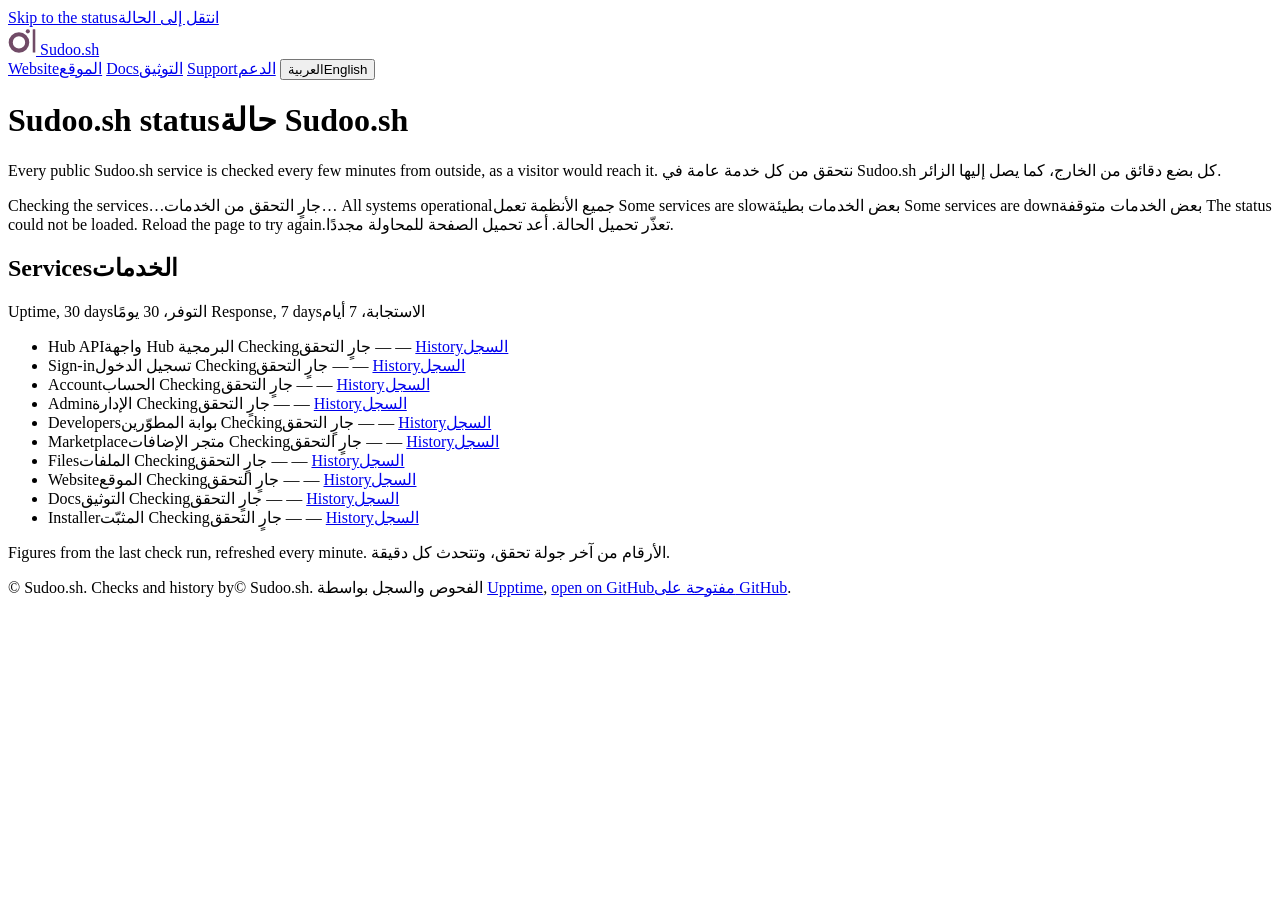
==== assets/index.html @ 8b9e57d1 "Serve our own light status page on status.sudoo.sh The home page is now a static page of our own in " ====
<!doctype html>
<html lang="en" dir="ltr">
  <head>
    <meta charset="utf-8" />
    <meta name="viewport" content="width=device-width, initial-scale=1" />
    <meta
      http-equiv="Content-Security-Policy"
      content="default-src 'none'; script-src 'self'; style-src 'self'; img-src 'self'; connect-src 'self' https://raw.githubusercontent.com https://api.github.com; base-uri 'none'; form-action 'none'"
    />
    <title>Sudoo.sh status</title>
    <meta
      name="description"
      content="Live status, uptime and response times of the Sudoo.sh website, documentation, marketplace, sign-in, account and API."
    />
    <link rel="canonical" href="https://status.sudoo.sh/" />
    <link rel="icon" href="/favicon.svg" type="image/svg+xml" />
    <meta name="color-scheme" content="light dark" />
    <meta name="theme-color" media="(prefers-color-scheme: light)" content="#fafafa" />
    <meta name="theme-color" media="(prefers-color-scheme: dark)" content="#141415" />
    <meta name="referrer" content="strict-origin-when-cross-origin" />
    <script src="/sudoo-boot.js"></script>
    <link rel="stylesheet" href="/sudoo-status.css" />
    <link rel="preconnect" href="https://raw.githubusercontent.com" crossorigin />
    <script src="/sudoo-status.js" defer></script>
  </head>
  <body>
    <a class="skip" href="#main"><span lang="en">Skip to the status</span><span lang="ar">انتقل إلى الحالة</span></a>
    <header class="top">
      <a class="brand" href="https://sudoo.sh">
        <img src="/favicon.svg" width="28" height="28" alt="" />
        <span>Sudoo<span class="faint">.sh</span></span>
      </a>
      <nav aria-label="Sudoo.sh">
        <a href="https://sudoo.sh"><span lang="en">Website</span><span lang="ar">الموقع</span></a>
        <a href="https://docs.sudoo.sh"><span lang="en">Docs</span><span lang="ar">التوثيق</span></a>
        <a href="mailto:support@sudoo.sh"><span lang="en">Support</span><span lang="ar">الدعم</span></a>
        <button type="button" class="switch-language" data-switch-language>
          <span lang="en">العربية</span><span lang="ar">English</span>
        </button>
      </nav>
    </header>
    <main id="main">
      <h1><span lang="en">Sudoo.sh status</span><span lang="ar">حالة Sudoo.sh</span></h1>
      <p class="lead">
        <span lang="en">Every public Sudoo.sh service is checked every few minutes from outside, as a visitor would reach it.</span>
        <span lang="ar">نتحقق من كل خدمة عامة في Sudoo.sh كل بضع دقائق من الخارج، كما يصل إليها الزائر.</span>
      </p>
      <section class="overall" data-overall="checking" aria-live="polite">
        <span class="dot" aria-hidden="true"></span>
        <p>
          <span data-overall-text="checking"><span lang="en">Checking the services…</span><span lang="ar">جارٍ التحقق من الخدمات…</span></span>
          <span data-overall-text="up"><span lang="en">All systems operational</span><span lang="ar">جميع الأنظمة تعمل</span></span>
          <span data-overall-text="degraded"><span lang="en">Some services are slow</span><span lang="ar">بعض الخدمات بطيئة</span></span>
          <span data-overall-text="down"><span lang="en">Some services are down</span><span lang="ar">بعض الخدمات متوقفة</span></span>
          <span data-overall-text="unknown"><span lang="en">The status could not be loaded. Reload the page to try again.</span><span lang="ar">تعذّر تحميل الحالة. أعد تحميل الصفحة للمحاولة مجددًا.</span></span>
        </p>
      </section>
      <section aria-labelledby="services-heading">
        <div class="list-head">
          <h2 id="services-heading"><span lang="en">Services</span><span lang="ar">الخدمات</span></h2>
          <span class="column"><span lang="en">Uptime, 30 days</span><span lang="ar">التوفر، 30 يومًا</span></span>
          <span class="column"><span lang="en">Response, 7 days</span><span lang="ar">الاستجابة، 7 أيام</span></span>
        </div>
        <ul class="services">
          <li class="service" data-slug="hub-api">
            <span class="dot" aria-hidden="true"></span>
            <span class="name"><span lang="en">Hub API</span><span lang="ar">واجهة Hub البرمجية</span></span>
            <span class="state" data-field="state"><span lang="en">Checking</span><span lang="ar">جارٍ التحقق</span></span>
            <span class="figure" data-field="uptime" title="">—</span>
            <span class="figure" data-field="time">—</span>
            <a class="history" href="/history/hub-api"><span lang="en">History</span><span lang="ar">السجل</span></a>
          </li>
          <li class="service" data-slug="sign-in">
            <span class="dot" aria-hidden="true"></span>
            <span class="name"><span lang="en">Sign-in</span><span lang="ar">تسجيل الدخول</span></span>
            <span class="state" data-field="state"><span lang="en">Checking</span><span lang="ar">جارٍ التحقق</span></span>
            <span class="figure" data-field="uptime" title="">—</span>
            <span class="figure" data-field="time">—</span>
            <a class="history" href="/history/sign-in"><span lang="en">History</span><span lang="ar">السجل</span></a>
          </li>
          <li class="service" data-slug="account">
            <span class="dot" aria-hidden="true"></span>
            <span class="name"><span lang="en">Account</span><span lang="ar">الحساب</span></span>
            <span class="state" data-field="state"><span lang="en">Checking</span><span lang="ar">جارٍ التحقق</span></span>
            <span class="figure" data-field="uptime" title="">—</span>
            <span class="figure" data-field="time">—</span>
            <a class="history" href="/history/account"><span lang="en">History</span><span lang="ar">السجل</span></a>
          </li>
          <li class="service" data-slug="admin">
            <span class="dot" aria-hidden="true"></span>
            <span class="name"><span lang="en">Admin</span><span lang="ar">الإدارة</span></span>
            <span class="state" data-field="state"><span lang="en">Checking</span><span lang="ar">جارٍ التحقق</span></span>
            <span class="figure" data-field="uptime" title="">—</span>
            <span class="figure" data-field="time">—</span>
            <a class="history" href="/history/admin"><span lang="en">History</span><span lang="ar">السجل</span></a>
          </li>
          <li class="service" data-slug="developers">
            <span class="dot" aria-hidden="true"></span>
            <span class="name"><span lang="en">Developers</span><span lang="ar">بوابة المطوّرين</span></span>
            <span class="state" data-field="state"><span lang="en">Checking</span><span lang="ar">جارٍ التحقق</span></span>
            <span class="figure" data-field="uptime" title="">—</span>
            <span class="figure" data-field="time">—</span>
            <a class="history" href="/history/developers"><span lang="en">History</span><span lang="ar">السجل</span></a>
          </li>
          <li class="service" data-slug="marketplace">
            <span class="dot" aria-hidden="true"></span>
            <span class="name"><span lang="en">Marketplace</span><span lang="ar">متجر الإضافات</span></span>
            <span class="state" data-field="state"><span lang="en">Checking</span><span lang="ar">جارٍ التحقق</span></span>
            <span class="figure" data-field="uptime" title="">—</span>
            <span class="figure" data-field="time">—</span>
            <a class="history" href="/history/marketplace"><span lang="en">History</span><span lang="ar">السجل</span></a>
          </li>
          <li class="service" data-slug="files">
            <span class="dot" aria-hidden="true"></span>
            <span class="name"><span lang="en">Files</span><span lang="ar">الملفات</span></span>
            <span class="state" data-field="state"><span lang="en">Checking</span><span lang="ar">جارٍ التحقق</span></span>
            <span class="figure" data-field="uptime" title="">—</span>
            <span class="figure" data-field="time">—</span>
            <a class="history" href="/history/files"><span lang="en">History</span><span lang="ar">السجل</span></a>
          </li>
          <li class="service" data-slug="website">
            <span class="dot" aria-hidden="true"></span>
            <span class="name"><span lang="en">Website</span><span lang="ar">الموقع</span></span>
            <span class="state" data-field="state"><span lang="en">Checking</span><span lang="ar">جارٍ التحقق</span></span>
            <span class="figure" data-field="uptime" title="">—</span>
            <span class="figure" data-field="time">—</span>
            <a class="history" href="/history/website"><span lang="en">History</span><span lang="ar">السجل</span></a>
          </li>
          <li class="service" data-slug="docs">
            <span class="dot" aria-hidden="true"></span>
            <span class="name"><span lang="en">Docs</span><span lang="ar">التوثيق</span></span>
            <span class="state" data-field="state"><span lang="en">Checking</span><span lang="ar">جارٍ التحقق</span></span>
            <span class="figure" data-field="uptime" title="">—</span>
            <span class="figure" data-field="time">—</span>
            <a class="history" href="/history/docs"><span lang="en">History</span><span lang="ar">السجل</span></a>
          </li>
          <li class="service" data-slug="installer">
            <span class="dot" aria-hidden="true"></span>
            <span class="name"><span lang="en">Installer</span><span lang="ar">المثبّت</span></span>
            <span class="state" data-field="state"><span lang="en">Checking</span><span lang="ar">جارٍ التحقق</span></span>
            <span class="figure" data-field="uptime" title="">—</span>
            <span class="figure" data-field="time">—</span>
            <a class="history" href="/history/installer"><span lang="en">History</span><span lang="ar">السجل</span></a>
          </li>
        </ul>
        <p class="updated" data-updated>
          <span lang="en">Figures from the last check run, refreshed every minute.</span>
          <span lang="ar">الأرقام من آخر جولة تحقق، وتتحدث كل دقيقة.</span>
        </p>
      </section>
      <section class="incidents" aria-labelledby="incidents-heading" hidden>
        <h2 id="incidents-heading"><span lang="en">Open incidents</span><span lang="ar">حوادث مفتوحة</span></h2>
        <ul data-incidents></ul>
      </section>
    </main>
    <footer>
      <p>
        <span lang="en">© Sudoo.sh. Checks and history by</span><span lang="ar">© Sudoo.sh. الفحوص والسجل بواسطة</span>
        <a href="https://upptime.js.org">Upptime</a>,
        <a href="https://github.com/Sudoo-sh/status-page"><span lang="en">open on GitHub</span><span lang="ar">مفتوحة على GitHub</span></a>.
      </p>
    </footer>
  </body>
</html>
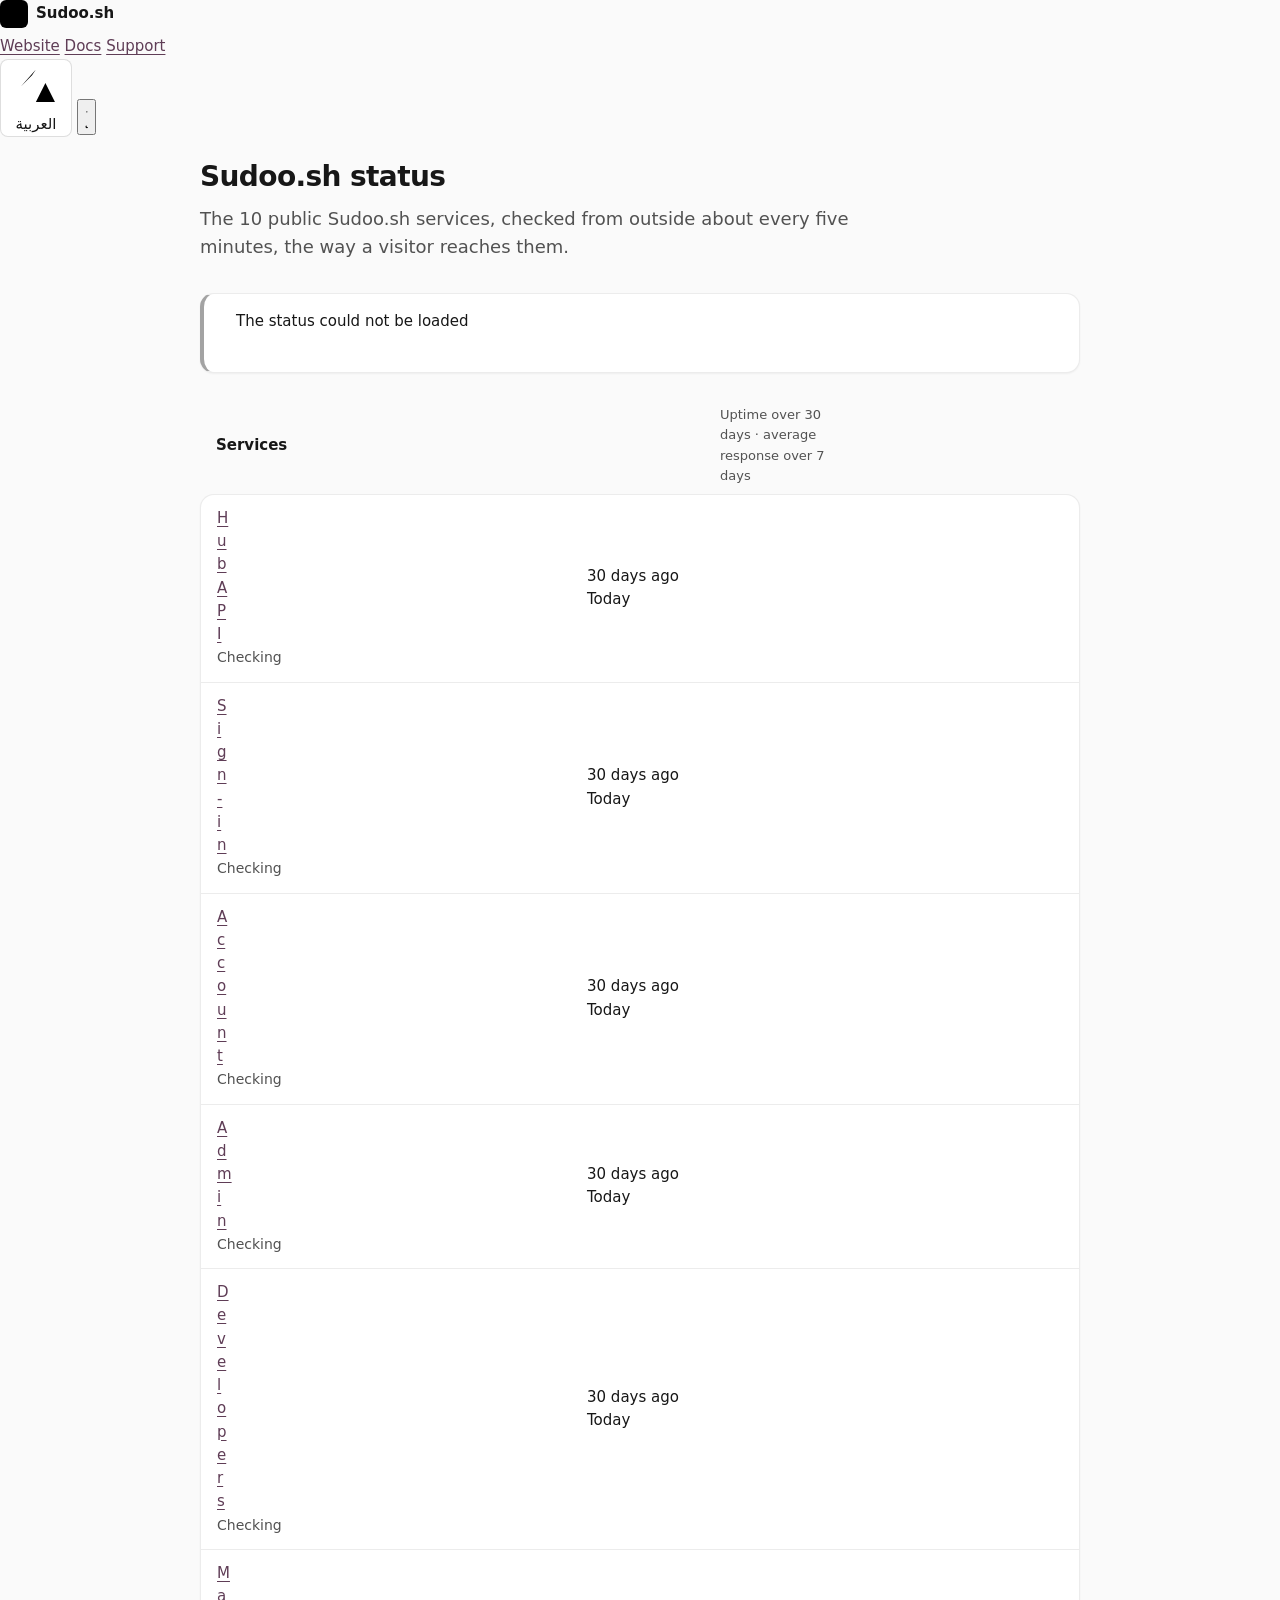
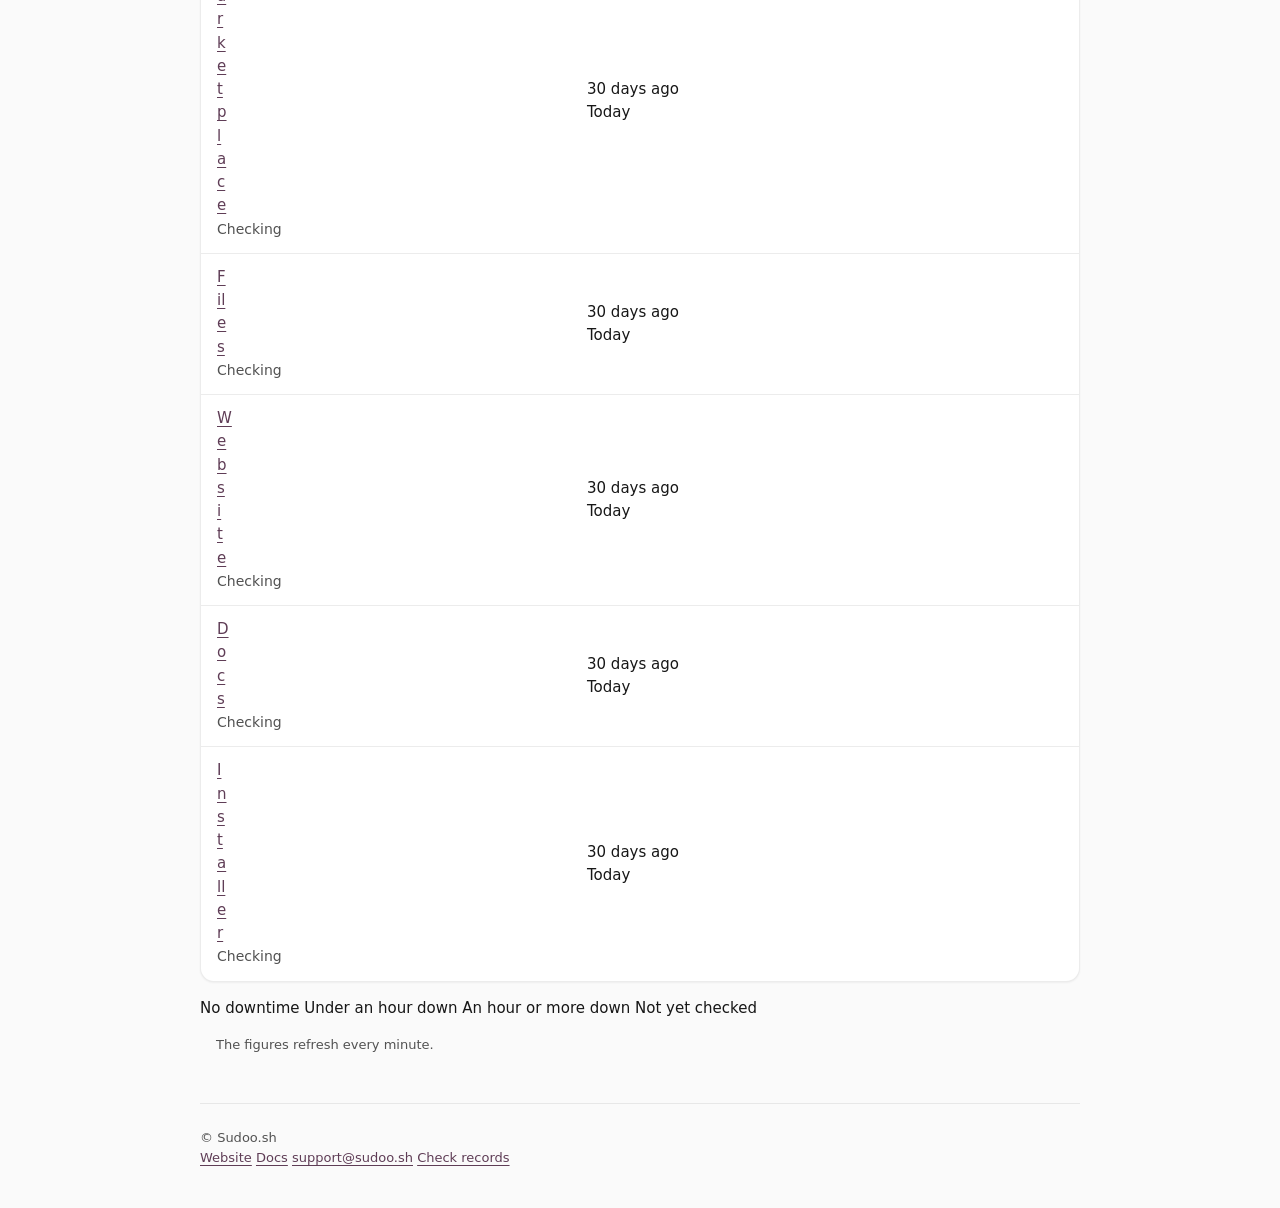
==== commit c9ba005d: "Redesign the status page in the Sudoo.sh look [skip ci] The home page in assets/ now follows sudoo.s" ====
--- a/assets/index.html
+++ b/assets/index.html
@@ -10,7 +10,7 @@
     <title>Sudoo.sh status</title>
     <meta
       name="description"
-      content="Live status, uptime and response times of the Sudoo.sh website, documentation, marketplace, sign-in, account and API."
+      content="Live status of the 10 public Sudoo.sh services: the website, docs, sign-in, account, admin, developers site, marketplace, files, installer and Hub API. Uptime over 30 days and response times."
     />
     <link rel="canonical" href="https://status.sudoo.sh/" />
     <link rel="icon" href="/favicon.svg" type="image/svg+xml" />
@@ -25,140 +25,228 @@
   </head>
   <body>
     <a class="skip" href="#main"><span lang="en">Skip to the status</span><span lang="ar">انتقل إلى الحالة</span></a>
-    <header class="top">
-      <a class="brand" href="https://sudoo.sh">
-        <img src="/favicon.svg" width="28" height="28" alt="" />
-        <span>Sudoo<span class="faint">.sh</span></span>
-      </a>
-      <nav aria-label="Sudoo.sh">
-        <a href="https://sudoo.sh"><span lang="en">Website</span><span lang="ar">الموقع</span></a>
-        <a href="https://docs.sudoo.sh"><span lang="en">Docs</span><span lang="ar">التوثيق</span></a>
-        <a href="mailto:support@sudoo.sh"><span lang="en">Support</span><span lang="ar">الدعم</span></a>
-        <button type="button" class="switch-language" data-switch-language>
-          <span lang="en">العربية</span><span lang="ar">English</span>
-        </button>
-      </nav>
+    <header class="site-header">
+      <div class="wrap site-header-inner">
+        <a class="brand" href="https://sudoo.sh" dir="ltr">
+          <svg class="mark" viewBox="0 0 64 64" width="28" height="28" aria-hidden="true" focusable="false">
+            <rect class="mark-tile" width="64" height="64" rx="14"></rect>
+            <circle class="mark-ring" cx="27.4" cy="35.6" r="10.6" fill="none" stroke-width="5.3"></circle>
+            <circle class="mark-ink" cx="38.8" cy="21.3" r="2.65"></circle>
+            <rect class="mark-ink" x="45.1" y="18.8" width="3.3" height="29.7" rx="0.4"></rect>
+          </svg>
+          <span>Sudoo<span class="tld">.sh</span></span>
+        </a>
+        <nav class="nav-links" aria-label="Sudoo.sh">
+          <a class="nav-link" href="https://sudoo.sh"><span lang="en">Website</span><span lang="ar">الموقع</span></a>
+          <a class="nav-link" href="https://docs.sudoo.sh"><span lang="en">Docs</span><span lang="ar">التوثيق</span></a>
+          <a class="nav-link" href="mailto:support@sudoo.sh"><span lang="en">Support</span><span lang="ar">الدعم</span></a>
+        </nav>
+        <div class="header-actions">
+          <button type="button" class="btn btn-ghost btn-sm switch-language" data-switch-language>
+            <svg viewBox="0 0 24 24" aria-hidden="true" focusable="false"><path d="m5 8 6 6M4 14l6-6 2-3M2 5h12M7 2h1M22 22l-5-10-5 10M14 18h6"></path></svg>
+            <span lang="ar">English</span><span lang="en">العربية</span>
+          </button>
+          <button
+            type="button"
+            role="switch"
+            aria-checked="false"
+            class="theme-switch"
+            data-theme-toggle
+            aria-label="Dark theme"
+          >
+            <span class="theme-switch-thumb">
+              <span class="theme-switch-icon">
+                <svg class="theme-switch-sun" viewBox="0 0 24 24" aria-hidden="true" focusable="false"><circle cx="12" cy="12" r="4"></circle><path d="M12 2v2M12 20v2M4.93 4.93l1.41 1.41M17.66 17.66l1.41 1.41M2 12h2M20 12h2M6.34 17.66l-1.41 1.41M19.07 4.93l-1.41 1.41"></path></svg>
+                <svg class="theme-switch-moon" viewBox="0 0 24 24" aria-hidden="true" focusable="false"><path d="M12 3a6 6 0 0 0 9 9 9 9 0 1 1-9-9Z"></path></svg>
+              </span>
+            </span>
+          </button>
+        </div>
+      </div>
     </header>
-    <main id="main">
+    <main id="main" class="wrap-narrow">
       <h1><span lang="en">Sudoo.sh status</span><span lang="ar">حالة Sudoo.sh</span></h1>
       <p class="lead">
-        <span lang="en">Every public Sudoo.sh service is checked every few minutes from outside, as a visitor would reach it.</span>
-        <span lang="ar">نتحقق من كل خدمة عامة في Sudoo.sh كل بضع دقائق من الخارج، كما يصل إليها الزائر.</span>
+        <span lang="en">The 10 public Sudoo.sh services, checked from outside about every five minutes, the way a visitor reaches them.</span>
+        <span lang="ar">خدمات Sudoo.sh العامة العشر، نتحقق منها من الخارج كل خمس دقائق تقريبًا، كما يصل إليها الزائر.</span>
       </p>
-      <section class="overall" data-overall="checking" aria-live="polite">
-        <span class="dot" aria-hidden="true"></span>
-        <p>
-          <span data-overall-text="checking"><span lang="en">Checking the services…</span><span lang="ar">جارٍ التحقق من الخدمات…</span></span>
-          <span data-overall-text="up"><span lang="en">All systems operational</span><span lang="ar">جميع الأنظمة تعمل</span></span>
-          <span data-overall-text="degraded"><span lang="en">Some services are slow</span><span lang="ar">بعض الخدمات بطيئة</span></span>
-          <span data-overall-text="down"><span lang="en">Some services are down</span><span lang="ar">بعض الخدمات متوقفة</span></span>
-          <span data-overall-text="unknown"><span lang="en">The status could not be loaded. Reload the page to try again.</span><span lang="ar">تعذّر تحميل الحالة. أعد تحميل الصفحة للمحاولة مجددًا.</span></span>
-        </p>
+      <section class="overall" data-overall="checking" aria-live="polite" aria-atomic="true">
+        <span class="overall-mark" aria-hidden="true"></span>
+        <div class="overall-text">
+          <p class="overall-title">
+            <span data-overall-text="checking"><span lang="en">Checking the services…</span><span lang="ar">جارٍ التحقق من الخدمات…</span></span>
+            <span data-overall-text="up"><span lang="en">All services are working</span><span lang="ar">جميع الخدمات تعمل</span></span>
+            <span data-overall-text="degraded"><span lang="en">Some services are slow</span><span lang="ar">بعض الخدمات بطيئة</span></span>
+            <span data-overall-text="down"><span lang="en">Some services are down</span><span lang="ar">بعض الخدمات متوقفة</span></span>
+            <span data-overall-text="unknown"><span lang="en">The status could not be loaded</span><span lang="ar">تعذّر تحميل الحالة</span></span>
+          </p>
+          <p class="overall-detail" data-overall-detail>&nbsp;</p>
+        </div>
       </section>
       <section aria-labelledby="services-heading">
         <div class="list-head">
           <h2 id="services-heading"><span lang="en">Services</span><span lang="ar">الخدمات</span></h2>
-          <span class="column"><span lang="en">Uptime, 30 days</span><span lang="ar">التوفر، 30 يومًا</span></span>
-          <span class="column"><span lang="en">Response, 7 days</span><span lang="ar">الاستجابة، 7 أيام</span></span>
+          <span class="list-note"><span lang="en">Uptime over 30 days · average response over 7 days</span><span lang="ar">التوفر خلال 30 يومًا · متوسط الاستجابة خلال 7 أيام</span></span>
         </div>
         <ul class="services">
           <li class="service" data-slug="hub-api">
-            <span class="dot" aria-hidden="true"></span>
-            <span class="name"><span lang="en">Hub API</span><span lang="ar">واجهة Hub البرمجية</span></span>
-            <span class="state" data-field="state"><span lang="en">Checking</span><span lang="ar">جارٍ التحقق</span></span>
-            <span class="figure" data-field="uptime" title="">—</span>
-            <span class="figure" data-field="time">—</span>
-            <a class="history" href="/history/hub-api"><span lang="en">History</span><span lang="ar">السجل</span></a>
+            <div class="service-head">
+              <a class="name" href="/history/hub-api"><span lang="en">Hub API</span><span lang="ar">واجهة Hub البرمجية</span></a>
+              <span class="time" data-field="time"></span>
+              <span class="state"><span class="dot" aria-hidden="true"></span><span data-field="state"><span lang="en">Checking</span><span lang="ar">جارٍ التحقق</span></span></span>
+            </div>
+            <div class="days" data-field="days" role="img" aria-label="Last 30 days"></div>
+            <div class="days-legend">
+              <span><span lang="en">30 days ago</span><span lang="ar">قبل 30 يومًا</span></span>
+              <span data-field="uptime"></span>
+              <span><span lang="en">Today</span><span lang="ar">اليوم</span></span>
+            </div>
           </li>
           <li class="service" data-slug="sign-in">
-            <span class="dot" aria-hidden="true"></span>
-            <span class="name"><span lang="en">Sign-in</span><span lang="ar">تسجيل الدخول</span></span>
-            <span class="state" data-field="state"><span lang="en">Checking</span><span lang="ar">جارٍ التحقق</span></span>
-            <span class="figure" data-field="uptime" title="">—</span>
-            <span class="figure" data-field="time">—</span>
-            <a class="history" href="/history/sign-in"><span lang="en">History</span><span lang="ar">السجل</span></a>
+            <div class="service-head">
+              <a class="name" href="/history/sign-in"><span lang="en">Sign-in</span><span lang="ar">تسجيل الدخول</span></a>
+              <span class="time" data-field="time"></span>
+              <span class="state"><span class="dot" aria-hidden="true"></span><span data-field="state"><span lang="en">Checking</span><span lang="ar">جارٍ التحقق</span></span></span>
+            </div>
+            <div class="days" data-field="days" role="img" aria-label="Last 30 days"></div>
+            <div class="days-legend">
+              <span><span lang="en">30 days ago</span><span lang="ar">قبل 30 يومًا</span></span>
+              <span data-field="uptime"></span>
+              <span><span lang="en">Today</span><span lang="ar">اليوم</span></span>
+            </div>
           </li>
           <li class="service" data-slug="account">
-            <span class="dot" aria-hidden="true"></span>
-            <span class="name"><span lang="en">Account</span><span lang="ar">الحساب</span></span>
-            <span class="state" data-field="state"><span lang="en">Checking</span><span lang="ar">جارٍ التحقق</span></span>
-            <span class="figure" data-field="uptime" title="">—</span>
-            <span class="figure" data-field="time">—</span>
-            <a class="history" href="/history/account"><span lang="en">History</span><span lang="ar">السجل</span></a>
+            <div class="service-head">
+              <a class="name" href="/history/account"><span lang="en">Account</span><span lang="ar">الحساب</span></a>
+              <span class="time" data-field="time"></span>
+              <span class="state"><span class="dot" aria-hidden="true"></span><span data-field="state"><span lang="en">Checking</span><span lang="ar">جارٍ التحقق</span></span></span>
+            </div>
+            <div class="days" data-field="days" role="img" aria-label="Last 30 days"></div>
+            <div class="days-legend">
+              <span><span lang="en">30 days ago</span><span lang="ar">قبل 30 يومًا</span></span>
+              <span data-field="uptime"></span>
+              <span><span lang="en">Today</span><span lang="ar">اليوم</span></span>
+            </div>
           </li>
           <li class="service" data-slug="admin">
-            <span class="dot" aria-hidden="true"></span>
-            <span class="name"><span lang="en">Admin</span><span lang="ar">الإدارة</span></span>
-            <span class="state" data-field="state"><span lang="en">Checking</span><span lang="ar">جارٍ التحقق</span></span>
-            <span class="figure" data-field="uptime" title="">—</span>
-            <span class="figure" data-field="time">—</span>
-            <a class="history" href="/history/admin"><span lang="en">History</span><span lang="ar">السجل</span></a>
+            <div class="service-head">
+              <a class="name" href="/history/admin"><span lang="en">Admin</span><span lang="ar">الإدارة</span></a>
+              <span class="time" data-field="time"></span>
+              <span class="state"><span class="dot" aria-hidden="true"></span><span data-field="state"><span lang="en">Checking</span><span lang="ar">جارٍ التحقق</span></span></span>
+            </div>
+            <div class="days" data-field="days" role="img" aria-label="Last 30 days"></div>
+            <div class="days-legend">
+              <span><span lang="en">30 days ago</span><span lang="ar">قبل 30 يومًا</span></span>
+              <span data-field="uptime"></span>
+              <span><span lang="en">Today</span><span lang="ar">اليوم</span></span>
+            </div>
           </li>
           <li class="service" data-slug="developers">
-            <span class="dot" aria-hidden="true"></span>
-            <span class="name"><span lang="en">Developers</span><span lang="ar">بوابة المطوّرين</span></span>
-            <span class="state" data-field="state"><span lang="en">Checking</span><span lang="ar">جارٍ التحقق</span></span>
-            <span class="figure" data-field="uptime" title="">—</span>
-            <span class="figure" data-field="time">—</span>
-            <a class="history" href="/history/developers"><span lang="en">History</span><span lang="ar">السجل</span></a>
+            <div class="service-head">
+              <a class="name" href="/history/developers"><span lang="en">Developers</span><span lang="ar">بوابة المطوّرين</span></a>
+              <span class="time" data-field="time"></span>
+              <span class="state"><span class="dot" aria-hidden="true"></span><span data-field="state"><span lang="en">Checking</span><span lang="ar">جارٍ التحقق</span></span></span>
+            </div>
+            <div class="days" data-field="days" role="img" aria-label="Last 30 days"></div>
+            <div class="days-legend">
+              <span><span lang="en">30 days ago</span><span lang="ar">قبل 30 يومًا</span></span>
+              <span data-field="uptime"></span>
+              <span><span lang="en">Today</span><span lang="ar">اليوم</span></span>
+            </div>
           </li>
           <li class="service" data-slug="marketplace">
-            <span class="dot" aria-hidden="true"></span>
-            <span class="name"><span lang="en">Marketplace</span><span lang="ar">متجر الإضافات</span></span>
-            <span class="state" data-field="state"><span lang="en">Checking</span><span lang="ar">جارٍ التحقق</span></span>
-            <span class="figure" data-field="uptime" title="">—</span>
-            <span class="figure" data-field="time">—</span>
-            <a class="history" href="/history/marketplace"><span lang="en">History</span><span lang="ar">السجل</span></a>
+            <div class="service-head">
+              <a class="name" href="/history/marketplace"><span lang="en">Marketplace</span><span lang="ar">متجر الإضافات</span></a>
+              <span class="time" data-field="time"></span>
+              <span class="state"><span class="dot" aria-hidden="true"></span><span data-field="state"><span lang="en">Checking</span><span lang="ar">جارٍ التحقق</span></span></span>
+            </div>
+            <div class="days" data-field="days" role="img" aria-label="Last 30 days"></div>
+            <div class="days-legend">
+              <span><span lang="en">30 days ago</span><span lang="ar">قبل 30 يومًا</span></span>
+              <span data-field="uptime"></span>
+              <span><span lang="en">Today</span><span lang="ar">اليوم</span></span>
+            </div>
           </li>
           <li class="service" data-slug="files">
-            <span class="dot" aria-hidden="true"></span>
-            <span class="name"><span lang="en">Files</span><span lang="ar">الملفات</span></span>
-            <span class="state" data-field="state"><span lang="en">Checking</span><span lang="ar">جارٍ التحقق</span></span>
-            <span class="figure" data-field="uptime" title="">—</span>
-            <span class="figure" data-field="time">—</span>
-            <a class="history" href="/history/files"><span lang="en">History</span><span lang="ar">السجل</span></a>
+            <div class="service-head">
+              <a class="name" href="/history/files"><span lang="en">Files</span><span lang="ar">الملفات</span></a>
+              <span class="time" data-field="time"></span>
+              <span class="state"><span class="dot" aria-hidden="true"></span><span data-field="state"><span lang="en">Checking</span><span lang="ar">جارٍ التحقق</span></span></span>
+            </div>
+            <div class="days" data-field="days" role="img" aria-label="Last 30 days"></div>
+            <div class="days-legend">
+              <span><span lang="en">30 days ago</span><span lang="ar">قبل 30 يومًا</span></span>
+              <span data-field="uptime"></span>
+              <span><span lang="en">Today</span><span lang="ar">اليوم</span></span>
+            </div>
           </li>
           <li class="service" data-slug="website">
-            <span class="dot" aria-hidden="true"></span>
-            <span class="name"><span lang="en">Website</span><span lang="ar">الموقع</span></span>
-            <span class="state" data-field="state"><span lang="en">Checking</span><span lang="ar">جارٍ التحقق</span></span>
-            <span class="figure" data-field="uptime" title="">—</span>
-            <span class="figure" data-field="time">—</span>
-            <a class="history" href="/history/website"><span lang="en">History</span><span lang="ar">السجل</span></a>
+            <div class="service-head">
+              <a class="name" href="/history/website"><span lang="en">Website</span><span lang="ar">الموقع</span></a>
+              <span class="time" data-field="time"></span>
+              <span class="state"><span class="dot" aria-hidden="true"></span><span data-field="state"><span lang="en">Checking</span><span lang="ar">جارٍ التحقق</span></span></span>
+            </div>
+            <div class="days" data-field="days" role="img" aria-label="Last 30 days"></div>
+            <div class="days-legend">
+              <span><span lang="en">30 days ago</span><span lang="ar">قبل 30 يومًا</span></span>
+              <span data-field="uptime"></span>
+              <span><span lang="en">Today</span><span lang="ar">اليوم</span></span>
+            </div>
           </li>
           <li class="service" data-slug="docs">
-            <span class="dot" aria-hidden="true"></span>
-            <span class="name"><span lang="en">Docs</span><span lang="ar">التوثيق</span></span>
-            <span class="state" data-field="state"><span lang="en">Checking</span><span lang="ar">جارٍ التحقق</span></span>
-            <span class="figure" data-field="uptime" title="">—</span>
-            <span class="figure" data-field="time">—</span>
-            <a class="history" href="/history/docs"><span lang="en">History</span><span lang="ar">السجل</span></a>
+            <div class="service-head">
+              <a class="name" href="/history/docs"><span lang="en">Docs</span><span lang="ar">التوثيق</span></a>
+              <span class="time" data-field="time"></span>
+              <span class="state"><span class="dot" aria-hidden="true"></span><span data-field="state"><span lang="en">Checking</span><span lang="ar">جارٍ التحقق</span></span></span>
+            </div>
+            <div class="days" data-field="days" role="img" aria-label="Last 30 days"></div>
+            <div class="days-legend">
+              <span><span lang="en">30 days ago</span><span lang="ar">قبل 30 يومًا</span></span>
+              <span data-field="uptime"></span>
+              <span><span lang="en">Today</span><span lang="ar">اليوم</span></span>
+            </div>
           </li>
           <li class="service" data-slug="installer">
-            <span class="dot" aria-hidden="true"></span>
-            <span class="name"><span lang="en">Installer</span><span lang="ar">المثبّت</span></span>
-            <span class="state" data-field="state"><span lang="en">Checking</span><span lang="ar">جارٍ التحقق</span></span>
-            <span class="figure" data-field="uptime" title="">—</span>
-            <span class="figure" data-field="time">—</span>
-            <a class="history" href="/history/installer"><span lang="en">History</span><span lang="ar">السجل</span></a>
+            <div class="service-head">
+              <a class="name" href="/history/installer"><span lang="en">Installer</span><span lang="ar">المثبّت</span></a>
+              <span class="time" data-field="time"></span>
+              <span class="state"><span class="dot" aria-hidden="true"></span><span data-field="state"><span lang="en">Checking</span><span lang="ar">جارٍ التحقق</span></span></span>
+            </div>
+            <div class="days" data-field="days" role="img" aria-label="Last 30 days"></div>
+            <div class="days-legend">
+              <span><span lang="en">30 days ago</span><span lang="ar">قبل 30 يومًا</span></span>
+              <span data-field="uptime"></span>
+              <span><span lang="en">Today</span><span lang="ar">اليوم</span></span>
+            </div>
           </li>
         </ul>
-        <p class="updated" data-updated>
-          <span lang="en">Figures from the last check run, refreshed every minute.</span>
-          <span lang="ar">الأرقام من آخر جولة تحقق، وتتحدث كل دقيقة.</span>
-        </p>
+        <div class="list-foot">
+          <p class="key" aria-hidden="true">
+            <span class="key-item"><span class="day" data-day="ok"></span><span lang="en">No downtime</span><span lang="ar">بلا توقف</span></span>
+            <span class="key-item"><span class="day" data-day="minor"></span><span lang="en">Under an hour down</span><span lang="ar">توقف أقل من ساعة</span></span>
+            <span class="key-item"><span class="day" data-day="major"></span><span lang="en">An hour or more down</span><span lang="ar">توقف ساعة أو أكثر</span></span>
+            <span class="key-item"><span class="day" data-day="none"></span><span lang="en">Not yet checked</span><span lang="ar">قبل بدء التحقق</span></span>
+          </p>
+          <p class="updated" data-updated><span lang="en">The figures refresh every minute.</span><span lang="ar">تتحدث الأرقام كل دقيقة.</span></p>
+        </div>
+        <noscript><p class="updated">The figures need JavaScript. Each service's history page works without it.</p></noscript>
       </section>
-      <section class="incidents" aria-labelledby="incidents-heading" hidden>
+      <!-- after the services, so that it never pushes them down when it appears; the summary card links to it -->
+      <section class="incidents" id="incidents" aria-labelledby="incidents-heading" tabindex="-1" hidden>
         <h2 id="incidents-heading"><span lang="en">Open incidents</span><span lang="ar">حوادث مفتوحة</span></h2>
         <ul data-incidents></ul>
       </section>
     </main>
-    <footer>
-      <p>
-        <span lang="en">© Sudoo.sh. Checks and history by</span><span lang="ar">© Sudoo.sh. الفحوص والسجل بواسطة</span>
-        <a href="https://upptime.js.org">Upptime</a>,
-        <a href="https://github.com/Sudoo-sh/status-page"><span lang="en">open on GitHub</span><span lang="ar">مفتوحة على GitHub</span></a>.
-      </p>
+    <footer class="wrap-narrow">
+      <div class="footer-inner">
+        <p>© Sudoo.sh</p>
+        <nav aria-label="More">
+          <a href="https://sudoo.sh"><span lang="en">Website</span><span lang="ar">الموقع</span></a>
+          <a href="https://docs.sudoo.sh"><span lang="en">Docs</span><span lang="ar">التوثيق</span></a>
+          <a href="mailto:support@sudoo.sh">support@sudoo.sh</a>
+          <a href="https://github.com/Sudoo-sh/status-page"><span lang="en">Check records</span><span lang="ar">سجلات الفحص</span></a>
+        </nav>
+      </div>
     </footer>
   </body>
 </html>
--- a/sudoo-status.css
+++ b/sudoo-status.css
@@ -0,0 +1,469 @@
+/* Sudoo.sh design tokens, copied unchanged from the panel (web/src/styles/_tokens.scss via sudoo-status/brand). */
+:root {
+  color-scheme: light;
+
+  /* brand: one accent, and the shade used for text and lines drawn in it */
+  --accent: #714b67;
+  --accent-ink: #5f3d56;
+  --on-accent: #ffffff;
+  --accent-soft: color-mix(in oklab, var(--accent) 9%, var(--surface));
+  --accent-ring: color-mix(in oklab, var(--accent) 30%, transparent);
+
+  /* graphite ramp */
+  --bg: #fafafa;
+  --surface: #ffffff;
+  --raised: #f4f4f5;
+  --hairline: rgb(23 23 23 / 0.08);
+  --hairline-strong: rgb(23 23 23 / 0.14);
+  --text: #171717;
+  --text-2: #525252;
+  --text-3: #737373;
+  --overlay: rgb(10 10 10 / 0.4);
+
+  /* meaning */
+  --positive: #16a34a;
+  --negative: #dc2626;
+  --caution: #b45309;
+  --working: #2563eb;
+  --idle: #a3a3a3;
+
+  /* chart series: the accent leads, the rest are quiet */
+  --series-1: var(--accent);
+  --series-2: #0f766e;
+  --series-grid: rgb(23 23 23 / 0.06);
+
+  /* type: the platform's own face first (SF on Apple devices, with its optical sizes), Inter elsewhere */
+  --font: -apple-system, BlinkMacSystemFont, "Inter Variable", "Inter", "Segoe UI", system-ui, sans-serif;
+  --mono: ui-monospace, "SF Mono", "JetBrains Mono Variable", Menlo, Consolas, monospace;
+  --text-12: 0.75rem;
+  --text-13: 0.8125rem;
+  --text-14: 0.875rem;
+  --text-15: 0.9375rem;
+  --text-18: 1.125rem;
+  --text-28: 1.75rem;
+  --text-32: 2rem;
+
+  /* shape */
+  --radius-tag: 6px;
+  --radius-control: 8px;
+  --radius-card: 14px;
+  --radius-panel: 16px;
+  --shadow-small: 0 1px 2px rgb(0 0 0 / 0.05);
+  --shadow-float: 0 8px 24px rgb(0 0 0 / 0.08), 0 1px 2px rgb(0 0 0 / 0.04);
+
+  /* space (4px grid) */
+  --s1: 4px;
+  --s2: 8px;
+  --s3: 12px;
+  --s4: 16px;
+  --s5: 20px;
+  --s6: 24px;
+  --s8: 32px;
+  --s10: 40px;
+  --s12: 48px;
+  --sidebar: 256px;
+  --topbar: 56px;
+
+  /* materials: translucent chrome over the content that scrolls under it */
+  --material: rgb(250 250 250 / 0.72);
+  --material-blur: saturate(180%) blur(20px);
+
+  /* motion (Emil Kowalski's standards, Apple's springs translated to curves): */
+  /* ease-out for things entering and leaving, ease-in-out for things moving on screen, never ease-in */
+  --ease: cubic-bezier(0.23, 1, 0.32, 1);
+  --ease-move: cubic-bezier(0.77, 0, 0.175, 1);
+  --ease-drawer: cubic-bezier(0.32, 0.72, 0, 1);
+  --press: 160ms;
+  --quick: 150ms;
+  --menu: 180ms;
+  --enter: 240ms;
+  --sheet: 400ms;
+}
+
+@media (prefers-color-scheme: dark) {
+  :root:not([data-theme="light"]) {
+    color-scheme: dark;
+    --accent: #c79bbd;
+    --accent-ink: #d9b6d0;
+    --on-accent: #1b1219;
+    --bg: #141415;
+    --surface: #19191b;
+    --raised: #232325;
+    --hairline: rgb(237 237 237 / 0.08);
+    --hairline-strong: rgb(237 237 237 / 0.14);
+    --text: #ededed;
+    --text-2: #a1a1a6;
+    --text-3: #85858b;
+    --overlay: rgb(0 0 0 / 0.6);
+    --positive: #4cc38a;
+    --negative: #e5484d;
+    --caution: #e0a33d;
+    --working: #6c9ef5;
+    --idle: #6b6b70;
+    --series-2: #5eb8ae;
+    --series-grid: rgb(237 237 237 / 0.06);
+    --shadow-small: none;
+    --shadow-float: 0 12px 32px rgb(0 0 0 / 0.5);
+    --material: rgb(20 20 21 / 0.72);
+  }
+}
+:root[data-theme="dark"] {
+  color-scheme: dark;
+  --accent: #c79bbd;
+  --accent-ink: #d9b6d0;
+  --on-accent: #1b1219;
+  --bg: #141415;
+  --surface: #19191b;
+  --raised: #232325;
+  --hairline: rgb(237 237 237 / 0.08);
+  --hairline-strong: rgb(237 237 237 / 0.14);
+  --text: #ededed;
+  --text-2: #a1a1a6;
+  --text-3: #85858b;
+  --overlay: rgb(0 0 0 / 0.6);
+  --positive: #4cc38a;
+  --negative: #e5484d;
+  --caution: #e0a33d;
+  --working: #6c9ef5;
+  --idle: #6b6b70;
+  --series-2: #5eb8ae;
+  --series-grid: rgb(237 237 237 / 0.06);
+  --shadow-small: none;
+  --shadow-float: 0 12px 32px rgb(0 0 0 / 0.5);
+  --material: rgb(20 20 21 / 0.72);
+}
+
+/* less see-through when asked, and firmer edges for more contrast */
+@media (prefers-reduced-transparency: reduce) {
+  :root { --material: var(--bg); --material-blur: none; }
+}
+@media (prefers-contrast: more) {
+  :root { --hairline: rgb(23 23 23 / 0.3); --hairline-strong: rgb(23 23 23 / 0.5); --text-3: var(--text-2); --material: var(--bg); --material-blur: none; }
+}
+
+/* ------------------------------------------------------------------ status.sudoo.sh (assets/index.html) */
+
+/* one language at a time: the page's, as sudoo-boot.js set it */
+html:not([lang="ar"]) [lang="ar"],
+html[lang="ar"] [lang="en"] {
+  display: none;
+}
+
+*,
+*::before,
+*::after {
+  box-sizing: border-box;
+}
+html {
+  -webkit-text-size-adjust: 100%;
+}
+body {
+  margin: 0;
+  background: var(--bg);
+  color: var(--text);
+  font-family: var(--font);
+  font-size: var(--text-15);
+  line-height: 1.55;
+  -webkit-font-smoothing: antialiased;
+}
+html[lang="ar"] body {
+  font-family: "IBM Plex Sans Arabic", "Noto Sans Arabic", "Segoe UI", Tahoma, var(--font);
+}
+a {
+  color: var(--accent-ink);
+  text-underline-offset: 3px;
+}
+a:focus-visible,
+button:focus-visible {
+  outline: 3px solid var(--accent-ring);
+  outline-offset: 2px;
+  border-radius: var(--radius-tag);
+}
+.faint {
+  color: var(--text-2);
+}
+.skip {
+  position: absolute;
+  inset-inline-start: var(--s4);
+  top: -100px;
+  padding: var(--s2) var(--s4);
+  border-radius: var(--radius-control);
+  background: var(--surface);
+  color: var(--text);
+  box-shadow: var(--shadow-float);
+}
+.skip:focus {
+  top: var(--s2);
+}
+
+.top,
+main,
+footer {
+  width: min(100% - 2 * var(--s4), 880px);
+  margin-inline: auto;
+}
+.top {
+  display: flex;
+  flex-wrap: wrap;
+  align-items: center;
+  gap: var(--s3) var(--s6);
+  padding-block: var(--s5);
+}
+.brand {
+  display: inline-flex;
+  align-items: center;
+  gap: var(--s2);
+  color: var(--text);
+  font-weight: 600;
+  text-decoration: none;
+}
+.brand .faint {
+  font-weight: 500;
+}
+.top nav {
+  display: flex;
+  flex-wrap: wrap;
+  align-items: center;
+  gap: var(--s2) var(--s4);
+  margin-inline-start: auto;
+  font-size: var(--text-14);
+}
+.top nav a {
+  color: var(--text-2);
+  text-decoration: none;
+}
+.top nav a:hover {
+  color: var(--text);
+}
+.switch-language {
+  min-height: 32px;
+  padding: 0 var(--s3);
+  border: 1px solid var(--hairline-strong);
+  border-radius: var(--radius-control);
+  background: var(--surface);
+  color: var(--text);
+  font: inherit;
+  cursor: pointer;
+}
+.switch-language:not([data-ready]) {
+  visibility: hidden;
+}
+
+main {
+  padding-block: var(--s6) var(--s12);
+}
+h1 {
+  margin: 0;
+  font-size: var(--text-28);
+  line-height: 1.15;
+  letter-spacing: -0.022em;
+}
+h2 {
+  margin: 0;
+  font-size: var(--text-15);
+  font-weight: 600;
+}
+html[lang="ar"] :is(h1, h2) {
+  letter-spacing: normal;
+}
+.lead {
+  max-width: 60ch;
+  margin: var(--s3) 0 var(--s8);
+  color: var(--text-2);
+  font-size: var(--text-18);
+}
+
+.dot {
+  flex: none;
+  width: 10px;
+  height: 10px;
+  border-radius: 50%;
+  background: var(--idle);
+}
+[data-state="up"] > .dot,
+[data-overall="up"] > .dot {
+  background: var(--positive);
+}
+[data-state="degraded"] > .dot,
+[data-overall="degraded"] > .dot {
+  background: var(--caution);
+}
+[data-state="down"] > .dot,
+[data-overall="down"] > .dot {
+  background: var(--negative);
+}
+
+.overall {
+  display: flex;
+  align-items: center;
+  gap: var(--s3);
+  min-height: 64px;
+  margin-bottom: var(--s8);
+  padding: var(--s4) var(--s5);
+  border: 1px solid var(--hairline);
+  border-inline-start: 4px solid var(--idle);
+  border-radius: var(--radius-card);
+  background: var(--surface);
+  box-shadow: var(--shadow-small);
+  font-size: var(--text-18);
+  font-weight: 600;
+}
+.overall p {
+  margin: 0;
+}
+.overall[data-overall="up"] {
+  border-inline-start-color: var(--positive);
+}
+.overall[data-overall="degraded"] {
+  border-inline-start-color: var(--caution);
+}
+.overall[data-overall="down"] {
+  border-inline-start-color: var(--negative);
+}
+/* the sentence that matches the state; the others stay in the page for the other states */
+.overall[data-overall="checking"] [data-overall-text]:not([data-overall-text="checking"]),
+.overall[data-overall="up"] [data-overall-text]:not([data-overall-text="up"]),
+.overall[data-overall="degraded"] [data-overall-text]:not([data-overall-text="degraded"]),
+.overall[data-overall="down"] [data-overall-text]:not([data-overall-text="down"]),
+.overall[data-overall="unknown"] [data-overall-text]:not([data-overall-text="unknown"]) {
+  display: none;
+}
+.overall[data-overall="unknown"] {
+  font-size: var(--text-15);
+  font-weight: 500;
+}
+
+.list-head,
+.service {
+  display: grid;
+  grid-template-columns: 10px minmax(0, 1fr) 7.5rem 7.5rem 8rem 4.5rem;
+  align-items: center;
+  gap: var(--s3);
+}
+.list-head {
+  padding: 0 var(--s4) var(--s2);
+  color: var(--text-2);
+  font-size: var(--text-13);
+}
+.list-head h2 {
+  grid-column: 1 / 4;
+  color: var(--text);
+}
+.list-head .column {
+  text-align: end;
+}
+.services {
+  margin: 0;
+  padding: 0;
+  list-style: none;
+  border: 1px solid var(--hairline);
+  border-radius: var(--radius-card);
+  background: var(--surface);
+  box-shadow: var(--shadow-small);
+}
+.service {
+  min-height: 52px;
+  padding: var(--s3) var(--s4);
+}
+.service + .service {
+  border-top: 1px solid var(--hairline);
+}
+.service .name {
+  font-weight: 500;
+  overflow-wrap: anywhere;
+}
+.service .state {
+  color: var(--text-2);
+  font-size: var(--text-14);
+}
+.service .figure {
+  color: var(--text-2);
+  font-family: var(--mono);
+  font-size: var(--text-13);
+  font-variant-numeric: tabular-nums;
+  text-align: end;
+}
+.service .history {
+  font-size: var(--text-13);
+  text-align: end;
+}
+.updated {
+  margin: var(--s3) var(--s4) 0;
+  color: var(--text-2);
+  font-size: var(--text-13);
+}
+
+.incidents {
+  margin-top: var(--s10);
+}
+.incidents ul {
+  margin: var(--s3) 0 0;
+  padding: 0;
+  list-style: none;
+}
+.incidents li {
+  display: flex;
+  flex-wrap: wrap;
+  gap: var(--s1) var(--s3);
+  padding: var(--s3) var(--s4);
+  border: 1px solid var(--hairline);
+  border-inline-start: 4px solid var(--negative);
+  border-radius: var(--radius-control);
+  background: var(--surface);
+}
+.incidents li + li {
+  margin-top: var(--s2);
+}
+
+footer {
+  padding-block: var(--s6) var(--s10);
+  border-top: 1px solid var(--hairline);
+  color: var(--text-2);
+  font-size: var(--text-13);
+}
+footer p {
+  margin: 0;
+}
+
+/* phones: the two figures under the name, the state and the history link on the right */
+@media (max-width: 640px) {
+  .list-head .column {
+    display: none;
+  }
+  .service {
+    grid-template-columns: 10px minmax(0, 1fr) auto;
+    grid-template-areas:
+      "dot name state"
+      ". figures history";
+    row-gap: var(--s1);
+  }
+  .service .dot {
+    grid-area: dot;
+  }
+  .service .name {
+    grid-area: name;
+  }
+  .service .state {
+    grid-area: state;
+    text-align: end;
+  }
+  .service [data-field="uptime"],
+  .service [data-field="time"] {
+    grid-row: 2;
+    text-align: start;
+  }
+  .service [data-field="uptime"] {
+    grid-column: 2;
+  }
+  .service [data-field="time"] {
+    display: none;
+  }
+  .service .history {
+    grid-area: history;
+  }
+}
+@media (prefers-reduced-motion: reduce) {
+  * {
+    scroll-behavior: auto !important;
+  }
+}
